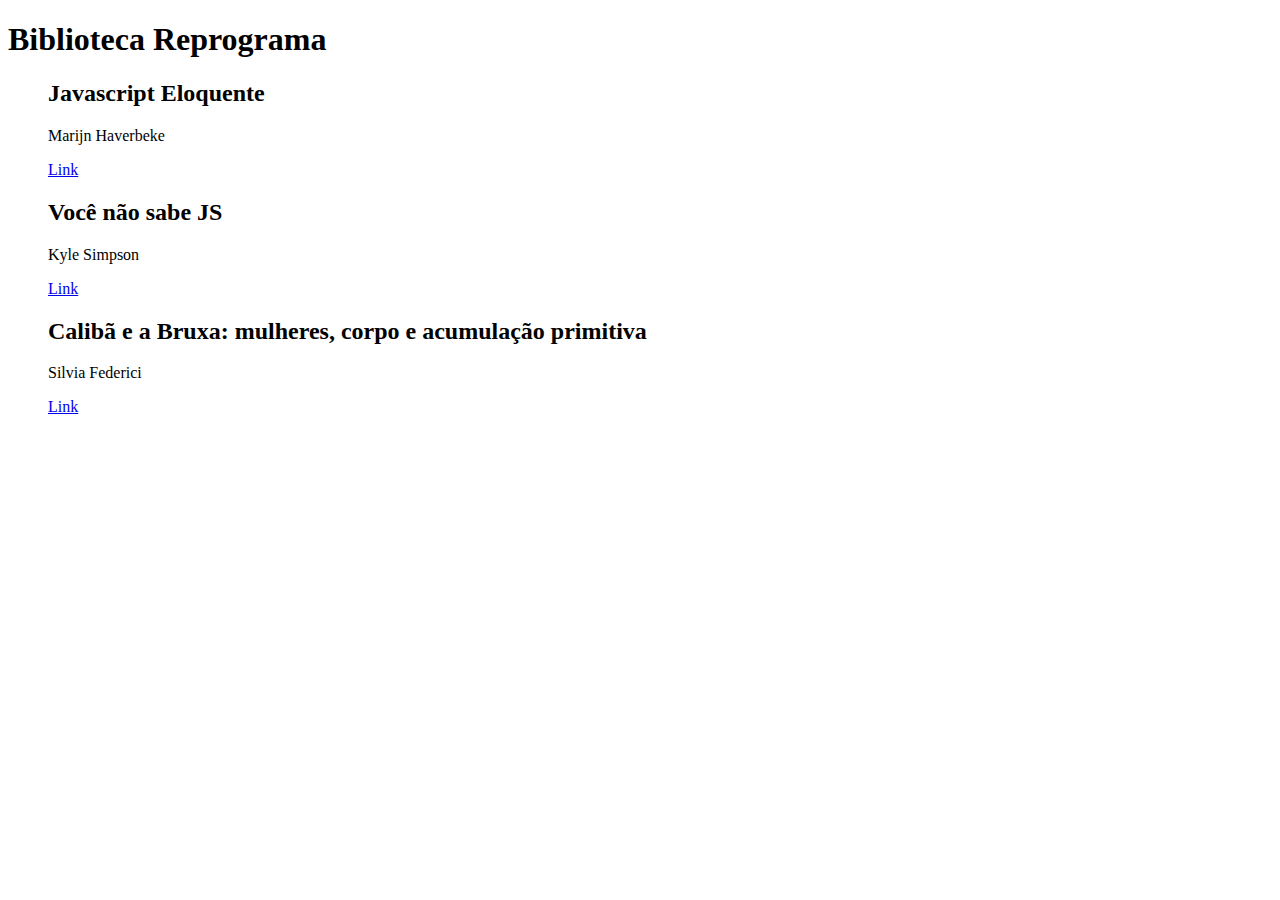
==== Exercício-05/index.html @ 7c984a23 "Respondi exercicio da lista" ====
<!DOCTYPE html>
<html>
  <head>
    <title>Biblioteca Reprograma</title>
    <meta name="viewport" content="width=device-width, initial-scale=1.0, minimum-scale=1.0">
    <meta charset="utf-8">

    <link href="https://fonts.googleapis.com/css?family=Open+Sans:300,400&display=swap" rel="stylesheet">
    <link rel="stylesheet" href="css/style.css">
  </head>
  <body>
    <h1 class="titulo">Biblioteca Reprograma</h1>
    <section class="catalogo">
        <ul id="lista-do-catalogo" class="catalogo__lista"></ul>
    </section>

    <script src="js/script.js"></script>
  </body>
</html>
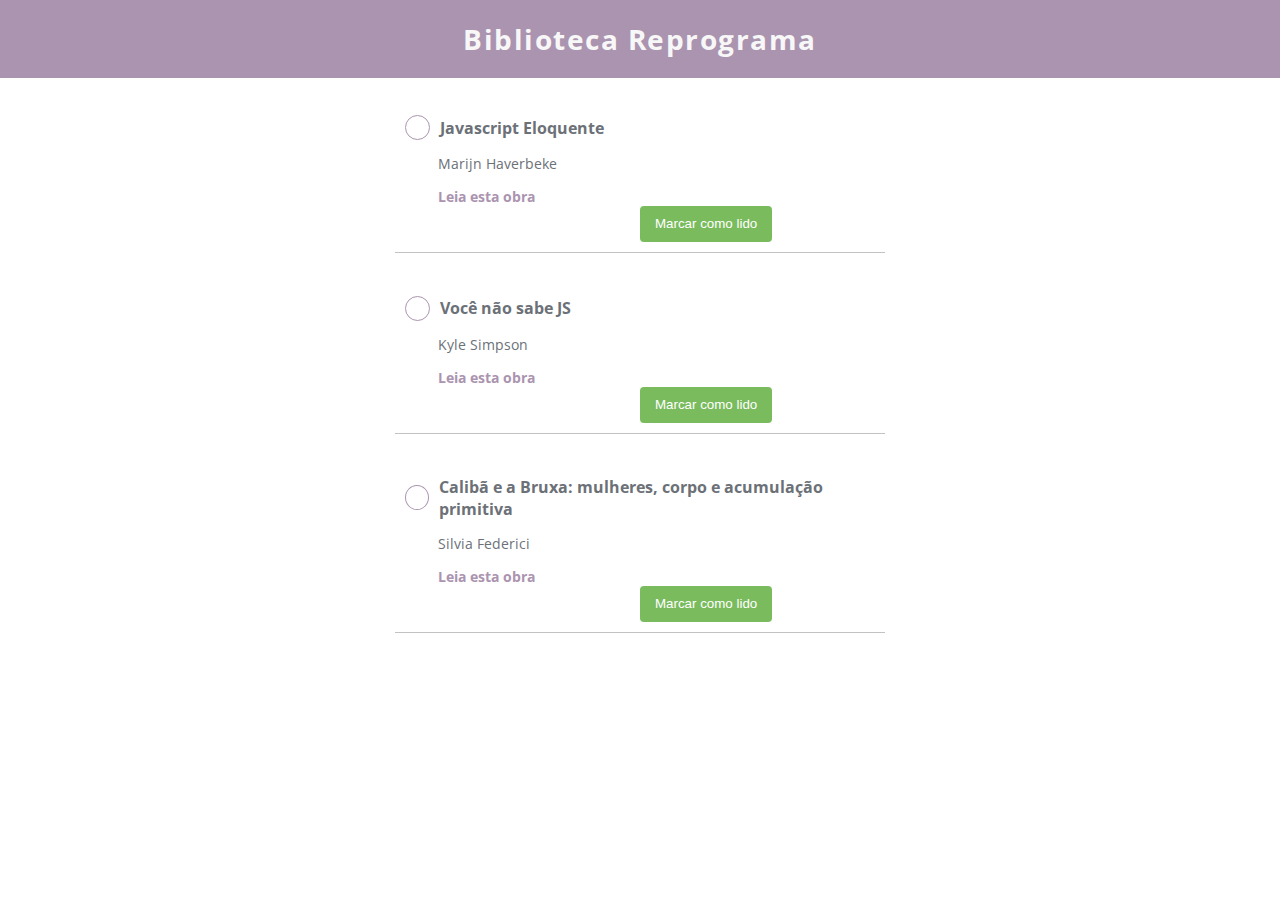
==== commit d384031a: "Respondi os ultimos exercicios" ====
--- a/Exercício-05/index.html
+++ b/Exercício-05/index.html
@@ -12,6 +12,7 @@
     <h1 class="titulo">Biblioteca Reprograma</h1>
     <section class="catalogo">
         <ul id="lista-do-catalogo" class="catalogo__lista"></ul>
+        
     </section>
 
     <script src="js/script.js"></script>
--- a/Exercício-05/css/style.css
+++ b/Exercício-05/css/style.css
@@ -0,0 +1,99 @@
+body {
+    font-family: 'Open Sans', sans-serif;
+    font-size: 14px;
+    color: #6c7178;
+    margin: 0;
+}
+
+.titulo {
+    text-align: center;
+    background-color: #AB94B0;
+    color: #f8f7f7;
+    letter-spacing: 1.5px;
+    margin: 0;
+    padding: 20px;
+}
+
+.catalogo {
+    max-width: 500px;
+    margin: 0 auto;
+}
+
+.catalogo__lista {
+    list-style: none;
+    padding: 0 5px;
+}
+
+.livro {
+    padding: 10px;
+    margin-bottom: 20px;
+    box-shadow: 0px 1px rgba(0,0,0,0.24);
+}
+
+.livro__titulo {
+    display: flex;
+    align-items: center;
+    font-size: 16px;
+}
+
+.livro__titulo:before {
+    content: '';
+    display: inline-block;
+    width: 23px;
+    height: 23px;
+    margin-right: 10px;
+    border-radius: 50%;
+    border: 1px solid #AB94B0;
+    transition: background .2s ease-in;
+}
+
+.livro__titulo--lido:before {
+    background-color: #AB94B0;
+    background-image: url(../img/tick.png);
+    background-position: center;
+    background-repeat: no-repeat;
+}
+
+.livro__titulo--nao-lido:before {
+    background-color: transparent;
+}
+
+.livro__autoria,
+.livro__link {
+    margin-left: 33px;
+}
+
+.livro__link {
+    text-decoration: none;
+    color: #AB94B0;
+    font-weight: bold;
+}
+
+.botao-lido {
+    background-color: #7abb5e;
+    border-radius: 4px;
+    border: none;
+    padding: 10px 15px 11px;
+    margin: 0 5px 0 40%;
+    color: #fff;
+}
+
+@media(min-width: 400px) {
+    .botao-lido {
+        margin: 0 5px 0 50%;
+    }
+}
+
+.botao-desfazer {
+    background-color: transparent;
+    border-radius: 4px;
+    border: none;
+    padding: 0;
+    margin: 0 5px;
+    color: #757575;
+    font-size: 12px;
+}
+
+.botton-desfazer {
+    background-color: red;
+}